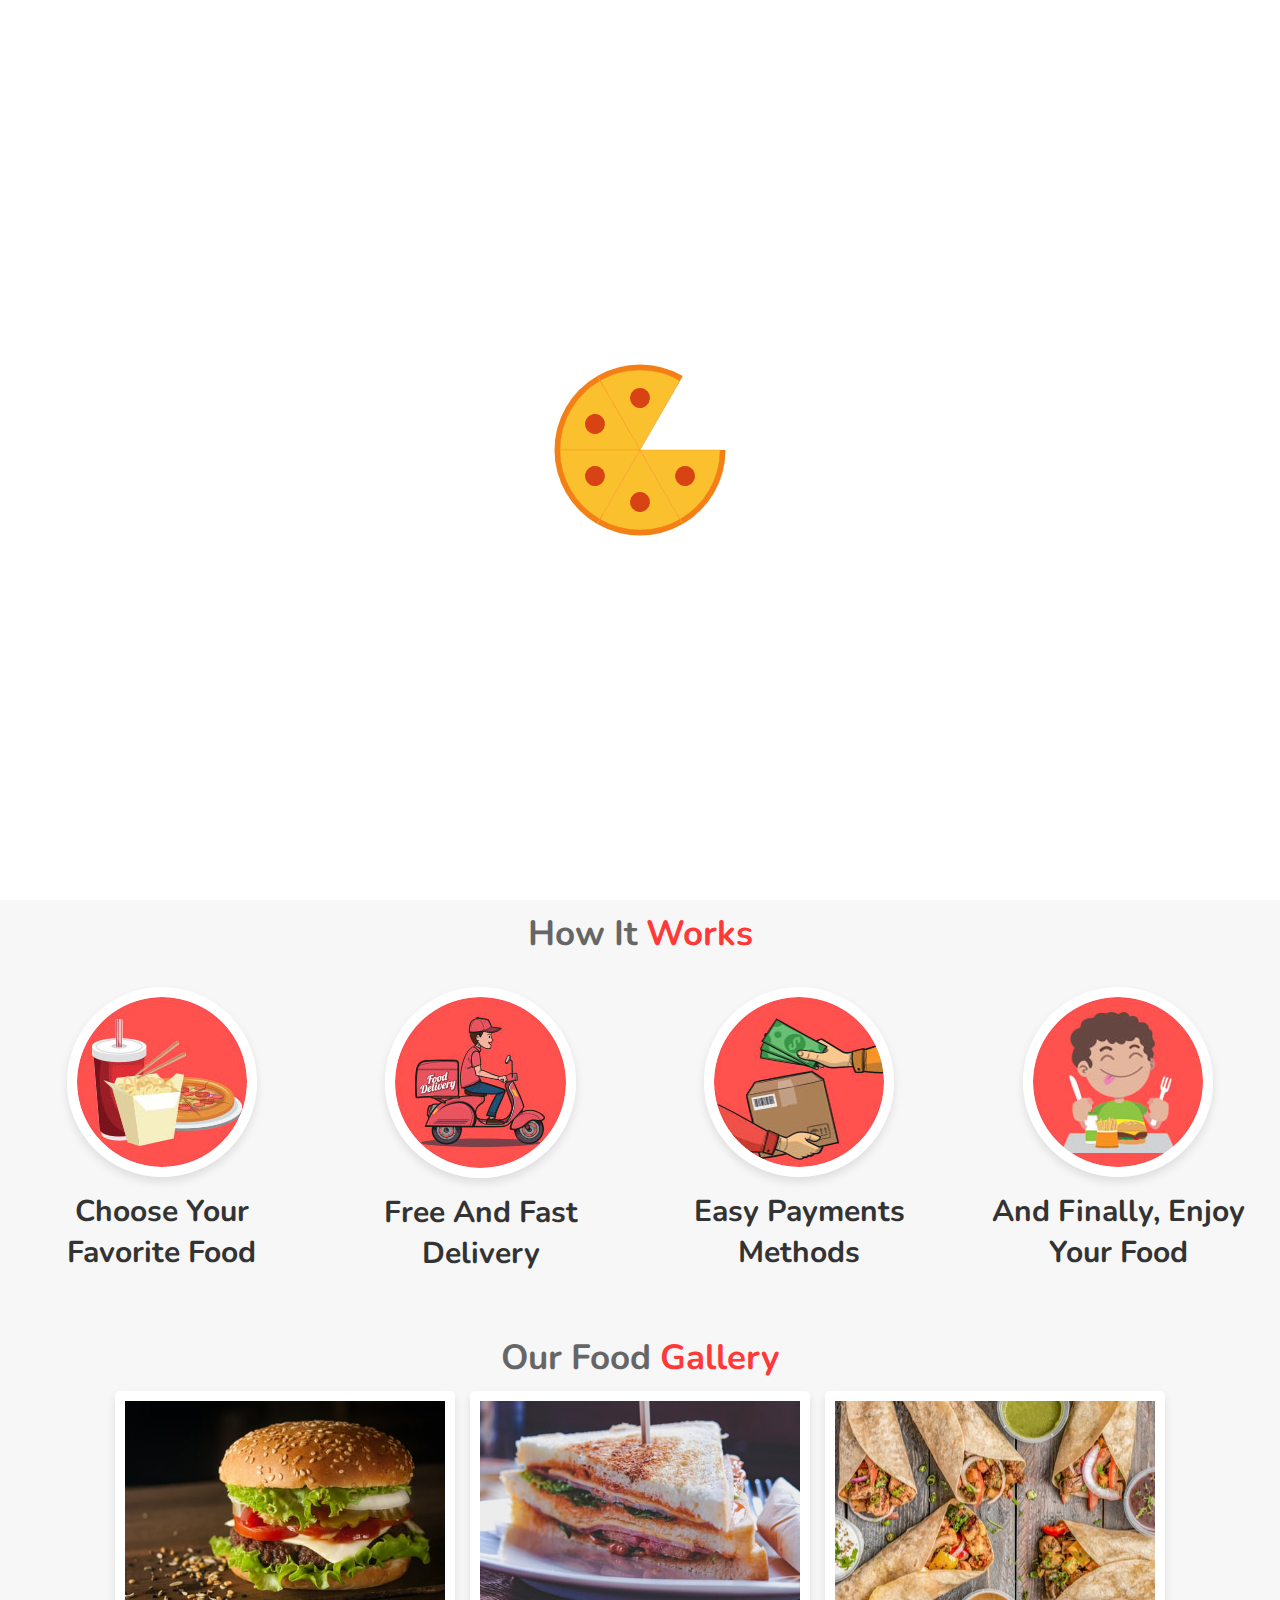
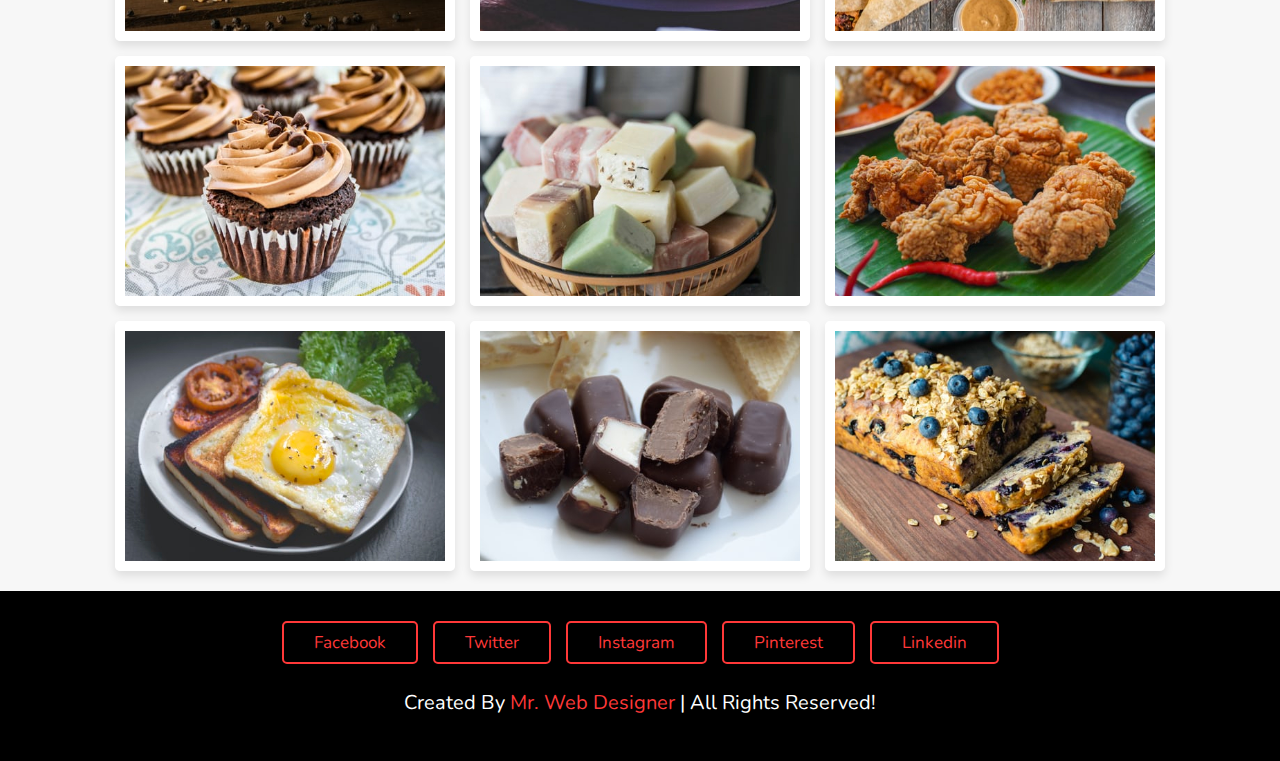
==== index.html @ cdf205b4 "seperation completed" ====
<!DOCTYPE html>
<html lang="en">

<head>
    <meta charset="UTF-8">
    <meta name="viewport" content="width=device-width, initial-scale=1.0">
    <title>complete responsive food website design tutorial </title>

    <!-- font awesome cdn link  -->
    <link rel="stylesheet" href="https://cdnjs.cloudflare.com/ajax/libs/font-awesome/5.15.3/css/all.min.css">

    <!-- custom css file link  -->
    <link rel="stylesheet" href="style/style.css">

</head>

<body>

    <!-- header section starts  -->

    <header>

        <a href="#" class="logo"><i class="fas fa-utensils"></i>food</a>

        <div id="menu-bar" class="fas fa-bars"></div>

        <nav class="navbar">
            <a href="#home">home</a>
            <a href="./speciality.html">speciality</a>
            <a href="./popular.html">popular</a>
            <a href="#gallery">gallery</a>
            <a href="./review.html">review</a>
            <a href="./order.html">order</a>
            <a href="./contact.html">order</a>
        </nav>

    </header>

    <!-- header section ends -->

    <!-- home section starts  -->

    <section class="home" id="home">

        <div class="content">
            <h3>food made with love</h3>
            <p>Lorem ipsum dolor sit, amet consectetur adipisicing elit. Voluptas accusamus tempore temporibus rem amet
                laudantium animi optio voluptatum. Natus obcaecati unde porro nostrum ipsam itaque impedit incidunt rem
                quisquam eos!</p>
            <a href="#" class="btn">order now</a>
        </div>

        <div class="image">
            <img src="images/home-img.png" alt="">
        </div>

    </section>

    <!-- home section ends -->

    <!-- steps section starts  -->

    <div class="step-container">

        <h1 class="heading">how it <span>works</span></h1>

        <section class="steps">

            <div class="box">
                <img src="images/step-1.jpg" alt="">
                <h3>choose your favorite food</h3>
            </div>
            <div class="box">
                <img src="images/step-2.jpg" alt="">
                <h3>free and fast delivery</h3>
            </div>
            <div class="box">
                <img src="images/step-3.jpg" alt="">
                <h3>easy payments methods</h3>
            </div>
            <div class="box">
                <img src="images/step-4.jpg" alt="">
                <h3>and finally, enjoy your food</h3>
            </div>

        </section>

    </div>

    <!-- steps section ends -->

    <!-- gallery section starts  -->

    <section class="gallery" id="gallery">

        <h1 class="heading"> our food <span> gallery </span> </h1>

        <div class="box-container">

            <div class="box">
                <img src="images/g-1.jpg" alt="">
                <div class="content">
                    <h3>tasty food</h3>
                    <p>Lorem ipsum dolor sit, amet consectetur adipisicing elit. Deleniti, ipsum.</p>
                    <a href="#" class="btn">ordern now</a>
                </div>
            </div>
            <div class="box">
                <img src="images/g-2.jpg" alt="">
                <div class="content">
                    <h3>tasty food</h3>
                    <p>Lorem ipsum dolor sit, amet consectetur adipisicing elit. Deleniti, ipsum.</p>
                    <a href="#" class="btn">ordern now</a>
                </div>
            </div>
            <div class="box">
                <img src="images/g-3.jpg" alt="">
                <div class="content">
                    <h3>tasty food</h3>
                    <p>Lorem ipsum dolor sit, amet consectetur adipisicing elit. Deleniti, ipsum.</p>
                    <a href="#" class="btn">ordern now</a>
                </div>
            </div>
            <div class="box">
                <img src="images/g-4.jpg" alt="">
                <div class="content">
                    <h3>tasty food</h3>
                    <p>Lorem ipsum dolor sit, amet consectetur adipisicing elit. Deleniti, ipsum.</p>
                    <a href="#" class="btn">ordern now</a>
                </div>
            </div>
            <div class="box">
                <img src="images/g-5.jpg" alt="">
                <div class="content">
                    <h3>tasty food</h3>
                    <p>Lorem ipsum dolor sit, amet consectetur adipisicing elit. Deleniti, ipsum.</p>
                    <a href="#" class="btn">ordern now</a>
                </div>
            </div>
            <div class="box">
                <img src="images/g-6.jpg" alt="">
                <div class="content">
                    <h3>tasty food</h3>
                    <p>Lorem ipsum dolor sit, amet consectetur adipisicing elit. Deleniti, ipsum.</p>
                    <a href="#" class="btn">ordern now</a>
                </div>
            </div>
            <div class="box">
                <img src="images/g-7.jpg" alt="">
                <div class="content">
                    <h3>tasty food</h3>
                    <p>Lorem ipsum dolor sit, amet consectetur adipisicing elit. Deleniti, ipsum.</p>
                    <a href="#" class="btn">ordern now</a>
                </div>
            </div>
            <div class="box">
                <img src="images/g-8.jpg" alt="">
                <div class="content">
                    <h3>tasty food</h3>
                    <p>Lorem ipsum dolor sit, amet consectetur adipisicing elit. Deleniti, ipsum.</p>
                    <a href="#" class="btn">ordern now</a>
                </div>
            </div>
            <div class="box">
                <img src="images/g-9.jpg" alt="">
                <div class="content">
                    <h3>tasty food</h3>
                    <p>Lorem ipsum dolor sit, amet consectetur adipisicing elit. Deleniti, ipsum.</p>
                    <a href="#" class="btn">ordern now</a>
                </div>
            </div>

        </div>

    </section>

    <!-- gallery section ends -->

    <!-- footer section  -->

    <section class="footer">

        <div class="share">
            <a href="#" class="btn">facebook</a>
            <a href="#" class="btn">twitter</a>
            <a href="#" class="btn">instagram</a>
            <a href="#" class="btn">pinterest</a>
            <a href="#" class="btn">linkedin</a>
        </div>

        <h1 class="credit"> created by <span> mr. web designer </span> | all rights reserved! </h1>

    </section>

    <!-- scroll top button  -->
    <a href="#home" class="fas fa-angle-up" id="scroll-top"></a>

    <!-- loader  -->
    <div class="loader-container">
        <img src="images/loader.gif" alt="">
    </div>

    <!-- custom js file link  -->
    <script src="script/script.js"></script>


</body>

</html>
---- style/style.css ----
@import url('https://fonts.googleapis.com/css2?family=Nunito:wght@200;300;400;600;700&display=swap');

:root{
  --red:#ff3838;
}

*{
  font-family: 'Nunito', sans-serif;
  margin:0; padding:0;
  box-sizing: border-box;
  outline: none; border:none;
  text-decoration: none;
  text-transform: capitalize;
  transition:all .2s linear;
}

*::selection{
  background:var(--red);
  color:#fff;
}

html{
  font-size: 62.5%;
  overflow-x: hidden;
  scroll-behavior: smooth;
  scroll-padding-top: 6rem;
}

body{
  background:#f7f7f7;
}

section{
  padding:2rem 9%;
}

.heading{
  text-align: center;
  font-size: 3.5rem;
  padding:1rem;
  color:#666;
}

.heading span{
  color:var(--red);
}

.btn{
  display: inline-block;
  padding:.8rem 3rem;
  border:.2rem solid var(--red);
  color:var(--red);
  cursor: pointer;
  font-size: 1.7rem;
  border-radius: .5rem;
  position: relative;
  overflow: hidden;
  z-index: 0;
  margin-top: 1rem;
}

.btn::before{
  content: '';
  position: absolute;
  top:0; right: 0;
  width:0%;
  height:100%;
  background:var(--red);
  transition: .3s linear;
  z-index: -1;
}

.btn:hover::before{
  width:100%;
  left: 0;
}

.btn:hover{
  color:#fff;
}

header{
  position: fixed;
  top:0; left: 0; right:0;
  z-index: 1000;
  display: flex;
  align-items: center;
  justify-content: space-between;
  background:#fff;
  padding:2rem 9%;
  box-shadow: 0 .5rem 1rem rgba(0,0,0,.1);
}

header .logo{
  font-size: 2.5rem;
  font-weight: bolder;
  color:#666;
}

header .logo i{
  padding-right: .5rem;
  color:var(--red);
}

header .navbar a{
  font-size: 2rem;
  margin-left: 2rem;
  color:#666;
}

header .navbar a:hover{
  color:var(--red);
}

#menu-bar{
  font-size: 3rem;
  cursor: pointer;
  color:#666;
  border:.1rem solid #666;
  border-radius: .3rem;
  padding:.5rem 1.5rem;
  display: none;
}

.home{
  display: flex;
  flex-wrap: wrap;
  gap:1.5rem;
  min-height: 100vh;
  align-items: center;
  background:url(../images/home-bg.jpg) no-repeat;
  background-size: cover;
  background-position: center;
}

.home .content{
  flex:1 1 40rem;
  padding-top: 6.5rem;
}

.home .image{
  flex:1 1 40rem;
}

.home .image img{
  width:100%;
  padding:1rem;
  animation:float 3s linear infinite;
}

@keyframes float{
  0%, 100%{
    transform: translateY(0rem);
  }
  50%{
    transform: translateY(3rem);
  }
}

.home .content h3{
  font-size: 5rem;
  color:#333;
}

.home .content p{
  font-size: 1.7rem;
  color:#666;
  padding:1rem 0;
}

.speciality .box-container{
  display: flex;
  flex-wrap: wrap;
  gap:1.5rem;
}

.speciality .box-container .box{
  flex:1 1 30rem;
  position: relative;
  overflow: hidden;
  box-shadow: 0 .5rem 1rem rgba(0,0,0,.1);
  border:.1rem solid rgba(0,0,0,.3);
  cursor: pointer;
  border-radius: .5rem;
}

.speciality .box-container .box .image{
  height:100%;
  width:100%;
  object-fit: cover;
  position: absolute;
  top:-100%; left:0;
}

.speciality .box-container .box .content{
  text-align: center;
  background:#fff;
  padding:2rem;
}

.speciality .box-container .box .content img{
  margin:1.5rem 0;
}

.speciality .box-container .box .content h3{
  font-size: 2.5rem;
  color:#333;
}

.speciality .box-container .box .content p{
  font-size: 1.6rem;
  color:#666;
  padding:1rem 0;
}

.speciality .box-container .box:hover .image{
  top:0;
}

.speciality .box-container .box:hover .content{
  transform: translateY(100%);
}

.popular .box-container{
  display: flex;
  flex-wrap: wrap;
  gap:1.5rem;
}

.popular .box-container .box{
  padding:2rem;
  background:#fff;
  box-shadow: 0 .5rem 1rem rgba(0,0,0,.1);
  border:.1rem solid rgba(0,0,0,.3);
  border-radius: .5rem;
  text-align: center;
  flex:1 1 30rem;
  position: relative;
}

.popular .box-container .box img{
  height:25rem;
  object-fit: cover;
  width:100%;
  border-radius: .5rem;
}

.popular .box-container .box .price{
  position: absolute;
  top:3rem; left:3rem;
  background:var(--red);
  color:#fff;
  font-size: 2rem;
  padding:.5rem 1rem;
  border-radius: .5rem;
}

.popular .box-container .box h3{
  color:#333;
  font-size: 2.5rem;
  padding-top: 1rem;
}

.popular .box-container .box .stars i{
  color:gold;
  font-size: 1.7rem;
  padding:1rem .1rem;
}

.steps{
  display: flex;
  flex-wrap: wrap;
  gap:1.5rem;
  padding:1rem;
}

.steps .box{
  flex:1 1 25rem;
  padding:1rem;
  text-align: center;
}

.steps .box img{
  border-radius: 50%;
  border:1rem solid #fff;
  box-shadow: 0 .5rem 1rem rgba(0,0,0,.1);
}

.steps .box h3{
  font-size: 3rem;
  color:#333;
  padding:1rem;
}

.gallery .box-container{
  display: flex;
  flex-wrap: wrap;
  gap:1.5rem;
}

.gallery .box-container .box{
  height:25rem;
  flex:1 1 30rem;
  border:1rem solid #fff;
  box-shadow: 0 .5rem 1rem rgba(0,0,0,.1);
  border-radius: .5rem;
  position: relative;
  overflow: hidden;
}

.gallery .box-container .box img{
  height:100%;
  width:100%;
  object-fit: cover;
}

.gallery .box-container .box .content{
  position: absolute;
  top:-100%; left:0;
  height: 100%;
  width:100%;
  background:rgba(255,255,255,.9);
  padding:2rem;
  padding-top: 5rem;
  text-align: center;
}

.gallery .box-container .box .content h3{
  font-size: 2.5rem;
  color:#333;
}

.gallery .box-container .box .content p{
  font-size: 1.5rem;
  color:#666;
  padding:1rem 0;
}

.gallery .box-container .box:hover .content{
  top:0;
}

.review .box-container{
  display: flex;
  flex-wrap: wrap;
  gap:1.5rem;
}

.review .box-container .box{
  text-align: center;
  padding:2rem;
  border:1rem solid #fff;
  box-shadow: 0 .5rem 1rem rgba(0,0,0,.3);
  border-radius: .5rem;
  flex:1 1 30rem;
  background:#333;
  margin-top: 6rem;
}

.review .box-container .box img{
  height: 12rem;
  width:12rem;
  border-radius: 50%;
  border:1rem solid #fff;
  margin-top: -8rem;
  object-fit: cover;
}

.review .box-container .box h3{
  font-size: 2.5rem;
  color:#fff;
  padding:.5rem 0;
}

.review .box-container .box .stars i{
  font-size: 2rem;
  color:var(--red);
  padding:.5rem 0;
}

.review .box-container .box p{
  font-size: 1.5rem;
  color:#eee;
  padding:1rem 0;
}

.order .row{
  padding:2rem;
  box-shadow: 0 .5rem 1rem rgba(0,0,0,.1);
  background:#fff;
  display: flex;
  flex-wrap: wrap;
  gap:1.5rem;
  border-radius: .5rem;
}

.order .row .image{
  flex:1 1 30rem;
}

.order .row .image img{
  height: 100%;
  width:100%;
  object-fit: cover;
  border-radius: .5rem;
}

.order .row form{
  flex:1 1 50rem;
  padding:1rem;
}

.order .row form .inputBox{
  display: flex;
  justify-content: space-between;
  flex-wrap: wrap;
}

.order .row form .inputBox input, .order .row form textarea{
  padding:1rem;
  margin:1rem 0;
  font-size: 1.7rem;
  color:#333;
  text-transform: none;
  border:.1rem solid rgba(0,0,0,.3);
  border-radius: .5rem;
  width:49%;
}

.order .row form textarea{
  width:100%;
  resize: none;
  height:15rem;
}

.order .row form .btn{
  background:none;
}

.order .row form .btn:hover{
  background:var(--red);
}

.footer{
  background:#000;
  text-align: center;
}

.footer .share{
  display: flex;
  gap:1.5rem;
  justify-content: center;
  flex-wrap: wrap;
}

.footer .credit{
  padding:2.5rem 1rem;
  color:#fff;
  font-weight: normal;
  font-size: 2rem;
}

.footer .credit span{
  color:var(--red);
}

#scroll-top{
  position: fixed;
  top:-120%;
  right:2rem;
  padding:.5rem 1.5rem;
  font-size: 4rem;
  background:var(--red);
  color:#fff;
  border-radius: .5rem;
  transition: 1s linear;
  z-index: 1000;
}

#scroll-top.active{
  top:calc(100% - 12rem)
}

.loader-container{
  position: fixed;
  top:0; left:0;
  z-index: 10000;
  background:#fff;
  display: flex;
  align-items: center;
  justify-content: center;
  height:100%;
  width:100%;
}

.loader-container.fade-out{
  top:-120%;
}














/* media queries  */

@media(max-width:991px){

  html{
    font-size: 55%;
  }

  header{
    padding:2rem;
  }

  section{
    padding:2rem;
  }

}

@media(max-width:768px){

  #menu-bar{
    display: initial;
  }

  header .navbar{
    position: absolute;
    top:100%; left: 0; right:0;
    background: #f7f7f7;
    border-top: .1rem solid rgba(0,0,0,.1);
    clip-path: polygon(0 0, 100% 0, 100% 0, 0 0);
  }

  header .navbar.active{
    clip-path: polygon(0 0, 100% 0, 100% 100%, 0% 100%);
  }

  header .navbar a{
    margin: 1.5rem;
    padding:1.5rem;
    display: block;
    border:.2rem solid rgba(0,0,0,.1);
    border-left:.5rem solid var(--red);
    background:#fff;
  }

}

@media(max-width:450px){

  html{
    font-size: 50%;
  }

  .order .row form .inputBox input{
    width:100%;
  }

}
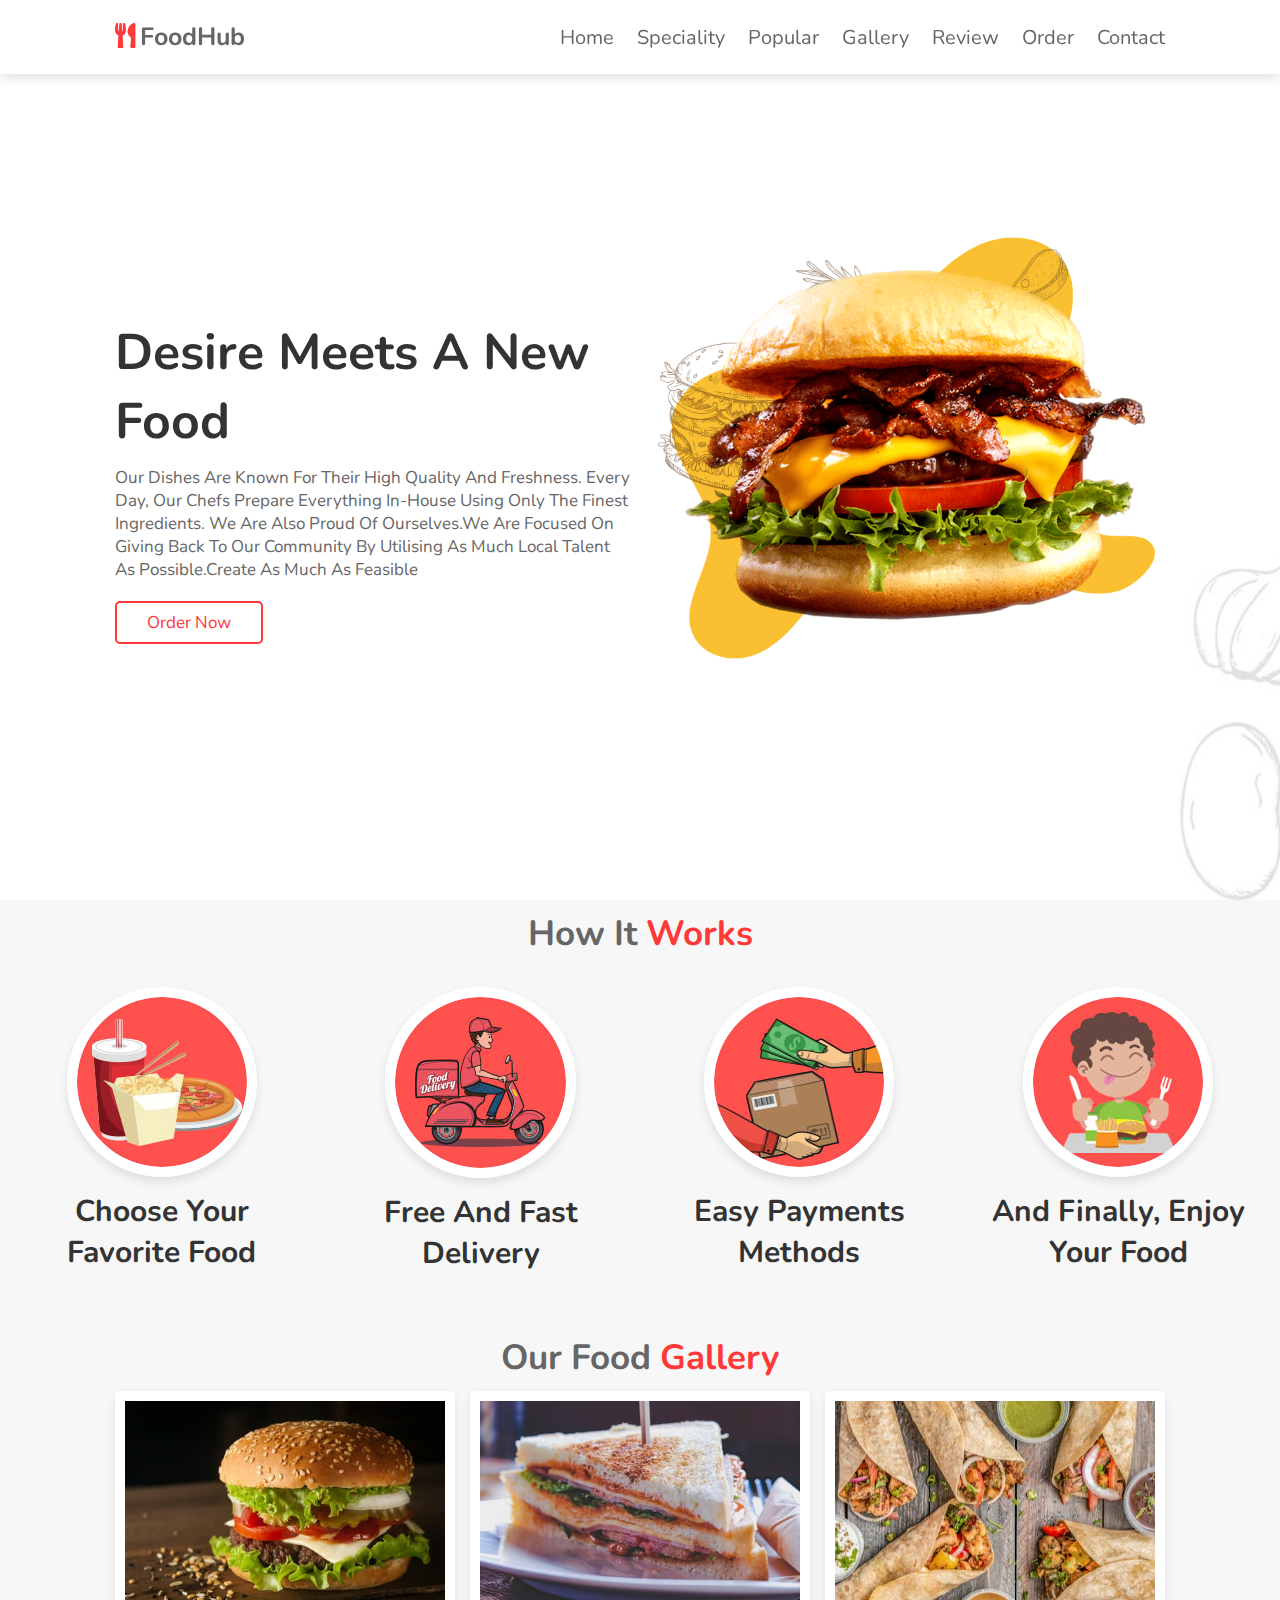
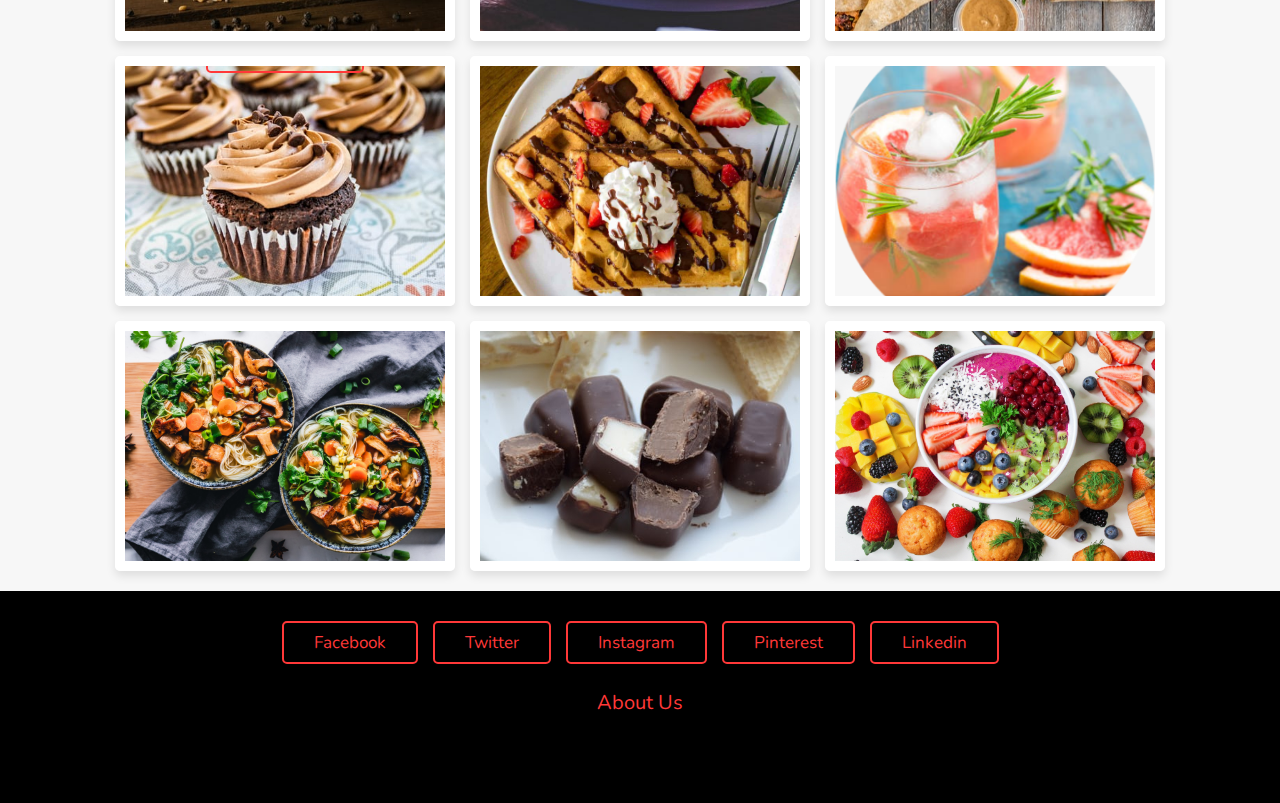
==== commit 8ab339d4: "contact, footer, thankyou remaining" ====
--- a/index.html
+++ b/index.html
@@ -4,7 +4,7 @@
 <head>
     <meta charset="UTF-8">
     <meta name="viewport" content="width=device-width, initial-scale=1.0">
-    <title>complete responsive food website design tutorial </title>
+    <title>FoodHub</title>
 
     <!-- font awesome cdn link  -->
     <link rel="stylesheet" href="https://cdnjs.cloudflare.com/ajax/libs/font-awesome/5.15.3/css/all.min.css">
@@ -20,7 +20,7 @@
 
     <header>
 
-        <a href="#" class="logo"><i class="fas fa-utensils"></i>food</a>
+        <a href="#" class="logo"><i class="fas fa-utensils"></i>FoodHub</a>
 
         <div id="menu-bar" class="fas fa-bars"></div>
 
@@ -31,7 +31,7 @@
             <a href="#gallery">gallery</a>
             <a href="./review.html">review</a>
             <a href="./order.html">order</a>
-            <a href="./contact.html">order</a>
+            <a href="./contact.html">contact</a>
         </nav>
 
     </header>
@@ -43,11 +43,11 @@
     <section class="home" id="home">
 
         <div class="content">
-            <h3>food made with love</h3>
-            <p>Lorem ipsum dolor sit, amet consectetur adipisicing elit. Voluptas accusamus tempore temporibus rem amet
-                laudantium animi optio voluptatum. Natus obcaecati unde porro nostrum ipsam itaque impedit incidunt rem
-                quisquam eos!</p>
-            <a href="#" class="btn">order now</a>
+            <h3>Desire Meets a New Food</h3>
+            <p>Our dishes are known for their high quality and freshness. Every day, our chefs prepare everything
+                in-house using only the finest ingredients. We are also proud of ourselves.We are focused on giving back
+                to our community by utilising as much local talent as possible.create as much as feasible</p>
+            <a href="/order.html" class="btn">order now</a>
         </div>
 
         <div class="image">
@@ -68,19 +68,19 @@
 
             <div class="box">
                 <img src="images/step-1.jpg" alt="">
-                <h3>choose your favorite food</h3>
+                <h3>Choose Your Favorite Food</h3>
             </div>
             <div class="box">
                 <img src="images/step-2.jpg" alt="">
-                <h3>free and fast delivery</h3>
+                <h3>Free And Fast Delivery</h3>
             </div>
             <div class="box">
                 <img src="images/step-3.jpg" alt="">
-                <h3>easy payments methods</h3>
+                <h3>Easy Payments Methods</h3>
             </div>
             <div class="box">
                 <img src="images/step-4.jpg" alt="">
-                <h3>and finally, enjoy your food</h3>
+                <h3>And Finally, Enjoy Your Food</h3>
             </div>
 
         </section>
@@ -100,73 +100,79 @@
             <div class="box">
                 <img src="images/g-1.jpg" alt="">
                 <div class="content">
-                    <h3>tasty food</h3>
-                    <p>Lorem ipsum dolor sit, amet consectetur adipisicing elit. Deleniti, ipsum.</p>
-                    <a href="#" class="btn">ordern now</a>
+                    <h3>Burgers</h3>
+                    <p>VEG BURGER,CHILLI BURGERS WITH PEPPER RELISH RECIPE,
+                        PERI-PERI CHEESE, MEXICAN CHEESE</p>
+                    <a href="/order.html" class="btn">ordern now</a>
                 </div>
             </div>
             <div class="box">
                 <img src="images/g-2.jpg" alt="">
                 <div class="content">
-                    <h3>tasty food</h3>
-                    <p>Lorem ipsum dolor sit, amet consectetur adipisicing elit. Deleniti, ipsum.</p>
-                    <a href="#" class="btn">ordern now</a>
+                    <h3>Sandwiches</h3>
+                    <p>VOLCANO CHEESE, ITALIAN, VOLCANO CHEESE,
+                        CORN CHEESE, MEXICAN CHEESE</p>
+                    <a href="/order.html" class="btn">ordern now</a>
                 </div>
             </div>
             <div class="box">
                 <img src="images/g-3.jpg" alt="">
                 <div class="content">
-                    <h3>tasty food</h3>
-                    <p>Lorem ipsum dolor sit, amet consectetur adipisicing elit. Deleniti, ipsum.</p>
-                    <a href="#" class="btn">ordern now</a>
+                    <h3>Rolls</h3>
+                    <p>SPRING ROLLS, VEG ROLLS, PANEER ROLLS, MANCHURIYAN ROLLS, ITALIAN ROLLS</p>
+                    <a href="/order.html" class="btn">ordern now</a>
                 </div>
             </div>
             <div class="box">
                 <img src="images/g-4.jpg" alt="">
                 <div class="content">
-                    <h3>tasty food</h3>
-                    <p>Lorem ipsum dolor sit, amet consectetur adipisicing elit. Deleniti, ipsum.</p>
-                    <a href="#" class="btn">ordern now</a>
+                    <h3>Cupcakes</h3>
+                    <p>HOMEMADE FUNFETTI CUPCAKES, MARGARITA CUPCAKES,
+                        MOCHA CUPCAKES WITH ESPRESSO FROSTING</p>
+                    <a href="/order.html" class="btn">ordern now</a>
                 </div>
             </div>
             <div class="box">
                 <img src="images/g-5.jpg" alt="">
                 <div class="content">
-                    <h3>tasty food</h3>
-                    <p>Lorem ipsum dolor sit, amet consectetur adipisicing elit. Deleniti, ipsum.</p>
-                    <a href="#" class="btn">ordern now</a>
-                </div>
-            </div>
-            <div class="box">
-                <img src="images/g-6.jpg" alt="">
-                <div class="content">
-                    <h3>tasty food</h3>
-                    <p>Lorem ipsum dolor sit, amet consectetur adipisicing elit. Deleniti, ipsum.</p>
-                    <a href="#" class="btn">ordern now</a>
+                    <h3>Waffle</h3>
+                    <p>BELGIUM WAFFLE WITH CHOCLATE AND ICE CREAM, CHOCLATE HAZELNUT, OREO,
+                        KITKAT</p>
+                    <a href="/order.html" class="btn">ordern now</a>
+                </div>
+            </div>
+            <div class="box">
+                <img src="images/g-6.png" alt="">
+                <div class="content">
+                    <h3>Classic Mojito</h3>
+                    <p>STRAWBERRY, KIWI, ORANGE, MINT, BLUEBERRY,
+                        GREEN APPLE, BLUE LIME, RAW MANGO, BLACK CURRENT</p>
+                    <a href="/order.html" class="btn">ordern now</a>
                 </div>
             </div>
             <div class="box">
                 <img src="images/g-7.jpg" alt="">
                 <div class="content">
-                    <h3>tasty food</h3>
-                    <p>Lorem ipsum dolor sit, amet consectetur adipisicing elit. Deleniti, ipsum.</p>
-                    <a href="#" class="btn">ordern now</a>
+                    <h3>Salads</h3>
+                    <p>CLASSIC GREEK SALAD, FRUITY PASTA SALAD, BULGUR WHEAT AND SHRIMP SALAD,
+                        NEW POTATO SALAD</p>
+                    <a href="/order.html" class="btn">ordern now</a>
                 </div>
             </div>
             <div class="box">
                 <img src="images/g-8.jpg" alt="">
                 <div class="content">
-                    <h3>tasty food</h3>
-                    <p>Lorem ipsum dolor sit, amet consectetur adipisicing elit. Deleniti, ipsum.</p>
-                    <a href="#" class="btn">ordern now</a>
+                    <h3>Choclates</h3>
+                    <p>CHOCLATE TRUFFLE, STRAWBERRY, CHOCLATE CRACKLE, FRUIT AND NUT, ALMOND, CARAMEL</p>
+                    <a href="/order.html" class="btn">ordern now</a>
                 </div>
             </div>
             <div class="box">
                 <img src="images/g-9.jpg" alt="">
                 <div class="content">
-                    <h3>tasty food</h3>
-                    <p>Lorem ipsum dolor sit, amet consectetur adipisicing elit. Deleniti, ipsum.</p>
-                    <a href="#" class="btn">ordern now</a>
+                    <h3>Fresh & Delicious Fruits</h3>
+                    <p> STRAWBERRY, KIWI, ORANGE,GREEN APPLE, RAW MANGO, BERRIES</p>
+                    <a href="/order.html" class="btn">ordern now</a>
                 </div>
             </div>
 
@@ -188,18 +194,16 @@
             <a href="#" class="btn">linkedin</a>
         </div>
 
-        <h1 class="credit"> created by <span> mr. web designer </span> | all rights reserved! </h1>
+        <h1 class="credit"><span>About Us</span></h1>
+        <p>36, cadillac Creasent Brampton, Ontario, canada</p>
+        <p>3657-786-004</p>
+        <p>hsbhathal001@gmail.com</p>
 
     </section>
 
     <!-- scroll top button  -->
     <a href="#home" class="fas fa-angle-up" id="scroll-top"></a>
 
-    <!-- loader  -->
-    <div class="loader-container">
-        <img src="images/loader.gif" alt="">
-    </div>
-
     <!-- custom js file link  -->
     <script src="script/script.js"></script>
 
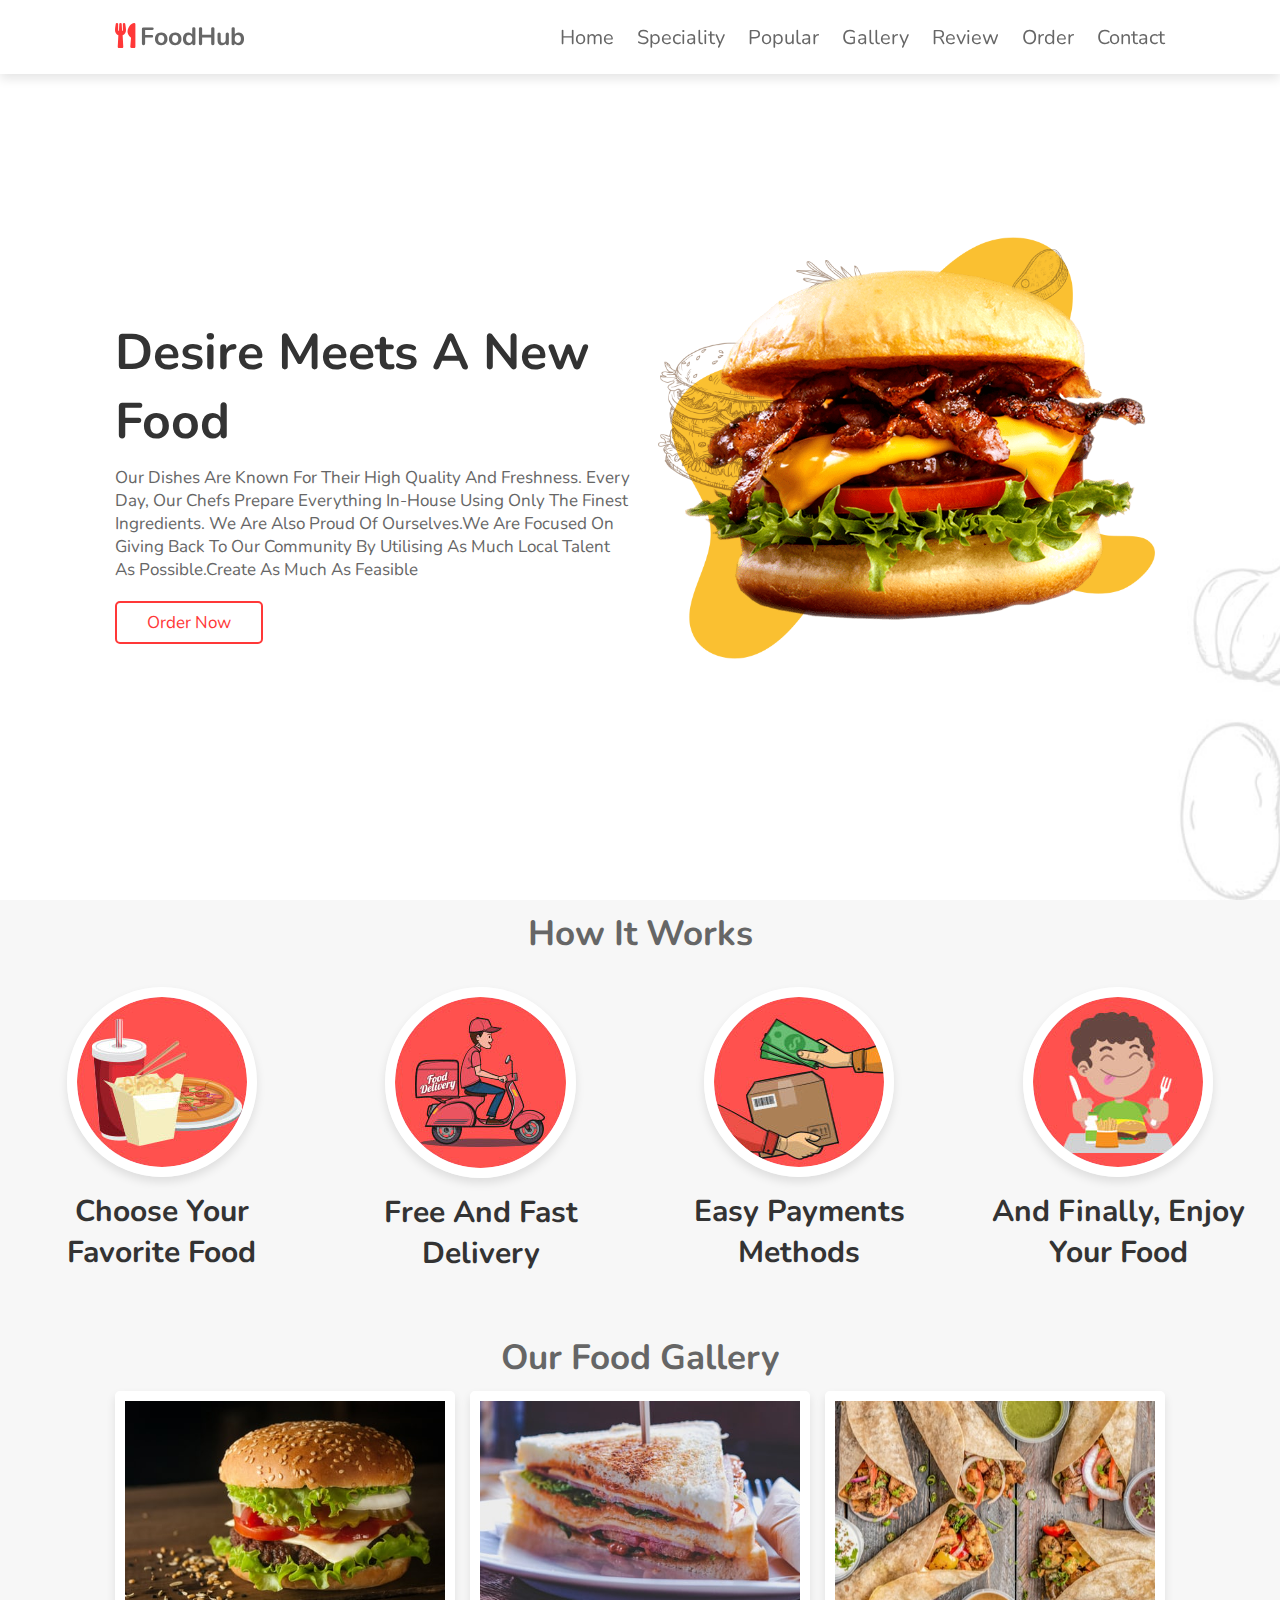
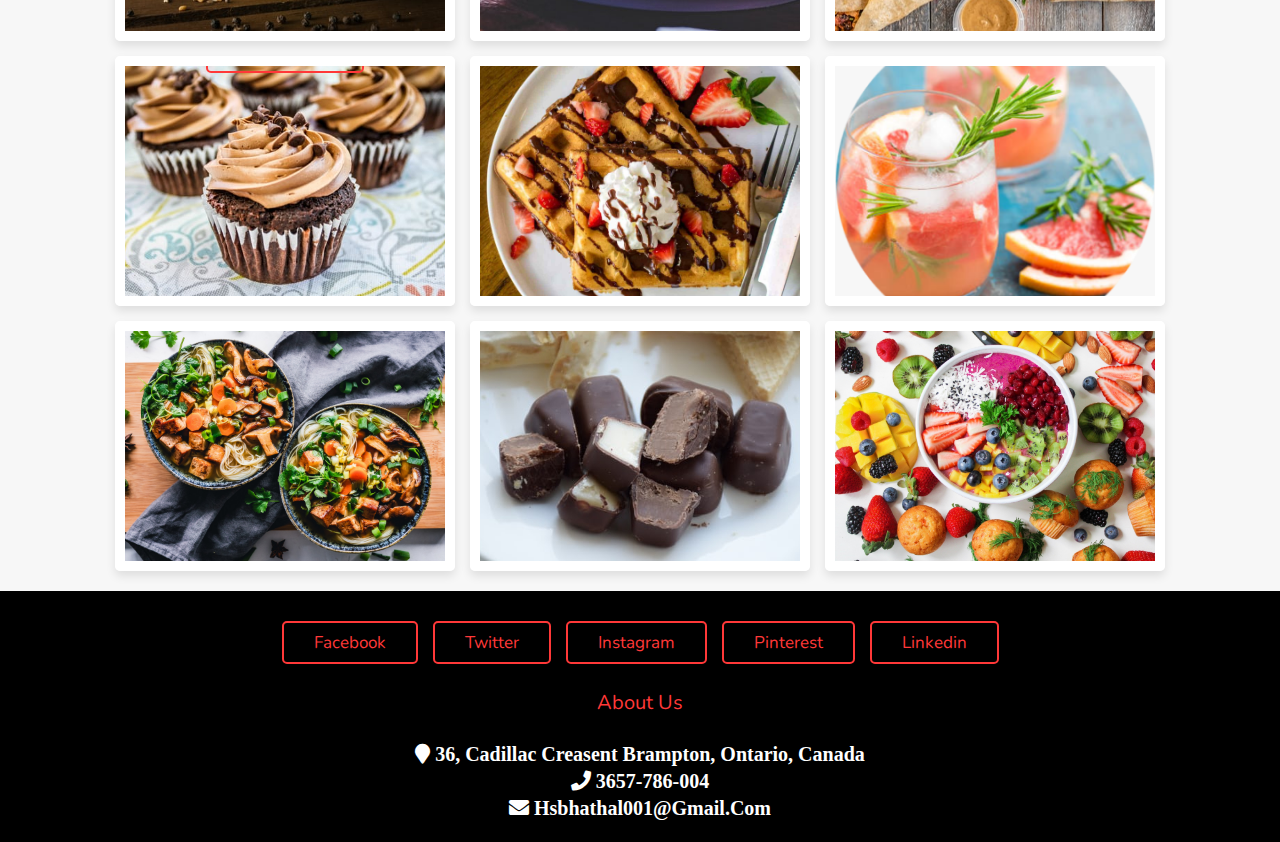
==== commit 1640f8ba: "completed" ====
--- a/index.html
+++ b/index.html
@@ -62,7 +62,7 @@
 
     <div class="step-container">
 
-        <h1 class="heading">how it <span>works</span></h1>
+        <h1 class="head">how it <span>works</span></h1>
 
         <section class="steps">
 
@@ -93,7 +93,7 @@
 
     <section class="gallery" id="gallery">
 
-        <h1 class="heading"> our food <span> gallery </span> </h1>
+        <h1 class="head"> our food <span> gallery </span> </h1>
 
         <div class="box-container">
 
@@ -195,10 +195,11 @@
         </div>
 
         <h1 class="credit"><span>About Us</span></h1>
-        <p>36, cadillac Creasent Brampton, Ontario, canada</p>
-        <p>3657-786-004</p>
-        <p>hsbhathal001@gmail.com</p>
-
+       <div class="foot">
+       <p><i class="fas fa-map-marker"> 36, cadillac Creasent Brampton, Ontario, canada</i></p>
+        <p><i class="fas fa-phone">   3657-786-004</i></p>
+        <p><i class="fas fa-envelope">  hsbhathal001@gmail.com</i></p>
+        </div>
     </section>
 
     <!-- scroll top button  -->
--- a/style/style.css
+++ b/style/style.css
@@ -33,8 +33,14 @@
 section{
   padding:2rem 9%;
 }
-
+.head{
+  text-align: center;
+  font-size: 3.5rem;
+  padding:1rem;
+  color:#666;
+}
 .heading{
+  margin-top: 80px;
   text-align: center;
   font-size: 3.5rem;
   padding:1rem;
@@ -386,6 +392,7 @@
 
 .order .row{
   padding:2rem;
+  margin-bottom: 10rem;
   box-shadow: 0 .5rem 1rem rgba(0,0,0,.1);
   background:#fff;
   display: flex;
@@ -441,6 +448,77 @@
   background:var(--red);
 }
 
+.contact .row{
+  padding:2rem;
+  margin-bottom: 10rem;
+  box-shadow: 0 .5rem 1rem rgba(0,0,0,.1);
+  background:#fff;
+  display: flex;
+  flex-wrap: wrap;
+  gap:1.5rem;
+  border-radius: .5rem;
+}
+
+.contact .row .image{
+  flex:1 1 30rem;
+}
+
+.contact .row .image img{
+  height: 100%;
+  width:100%;
+  object-fit: cover;
+  border-radius: .5rem;
+}
+
+.contact .row form{
+  flex:1 1 50rem;
+  padding:1rem;
+}
+
+.contact .row form .inputBox{
+  display: flex;
+  justify-content: space-between;
+  flex-wrap: wrap;
+}
+
+.contact .row form .inputBox input, .contact .row form textarea{
+  padding:1rem;
+  margin:1rem 0;
+  font-size: 1.7rem;
+  color:#333;
+  text-transform: none;
+  border:.1rem solid rgba(0,0,0,.3);
+  border-radius: .5rem;
+  width:49%;
+}
+
+.contact .row form textarea{
+  width:100%;
+  resize: none;
+  height:15rem;
+}
+
+.contact .row form .btn{
+  background:none;
+}
+
+.contact .row form .btn:hover{
+  background:var(--red);
+}
+
+.row{
+  display: flex;
+  margin-top: 100px;
+  align-items: center;
+  justify-content: center;
+}
+.row p{
+  font-size: 3rem;
+
+}
+.text-heading{
+  font-size: 8rem !important;
+}
 .footer{
   background:#000;
   text-align: center;
@@ -463,7 +541,11 @@
 .footer .credit span{
   color:var(--red);
 }
-
+.foot{
+  color: #ffffff;
+  font-size: 2rem;
+  text-transform: initial !important;
+}
 #scroll-top{
   position: fixed;
   top:-120%;
@@ -481,23 +563,6 @@
   top:calc(100% - 12rem)
 }
 
-.loader-container{
-  position: fixed;
-  top:0; left:0;
-  z-index: 10000;
-  background:#fff;
-  display: flex;
-  align-items: center;
-  justify-content: center;
-  height:100%;
-  width:100%;
-}
-
-.loader-container.fade-out{
-  top:-120%;
-}
-
-
 
 
 
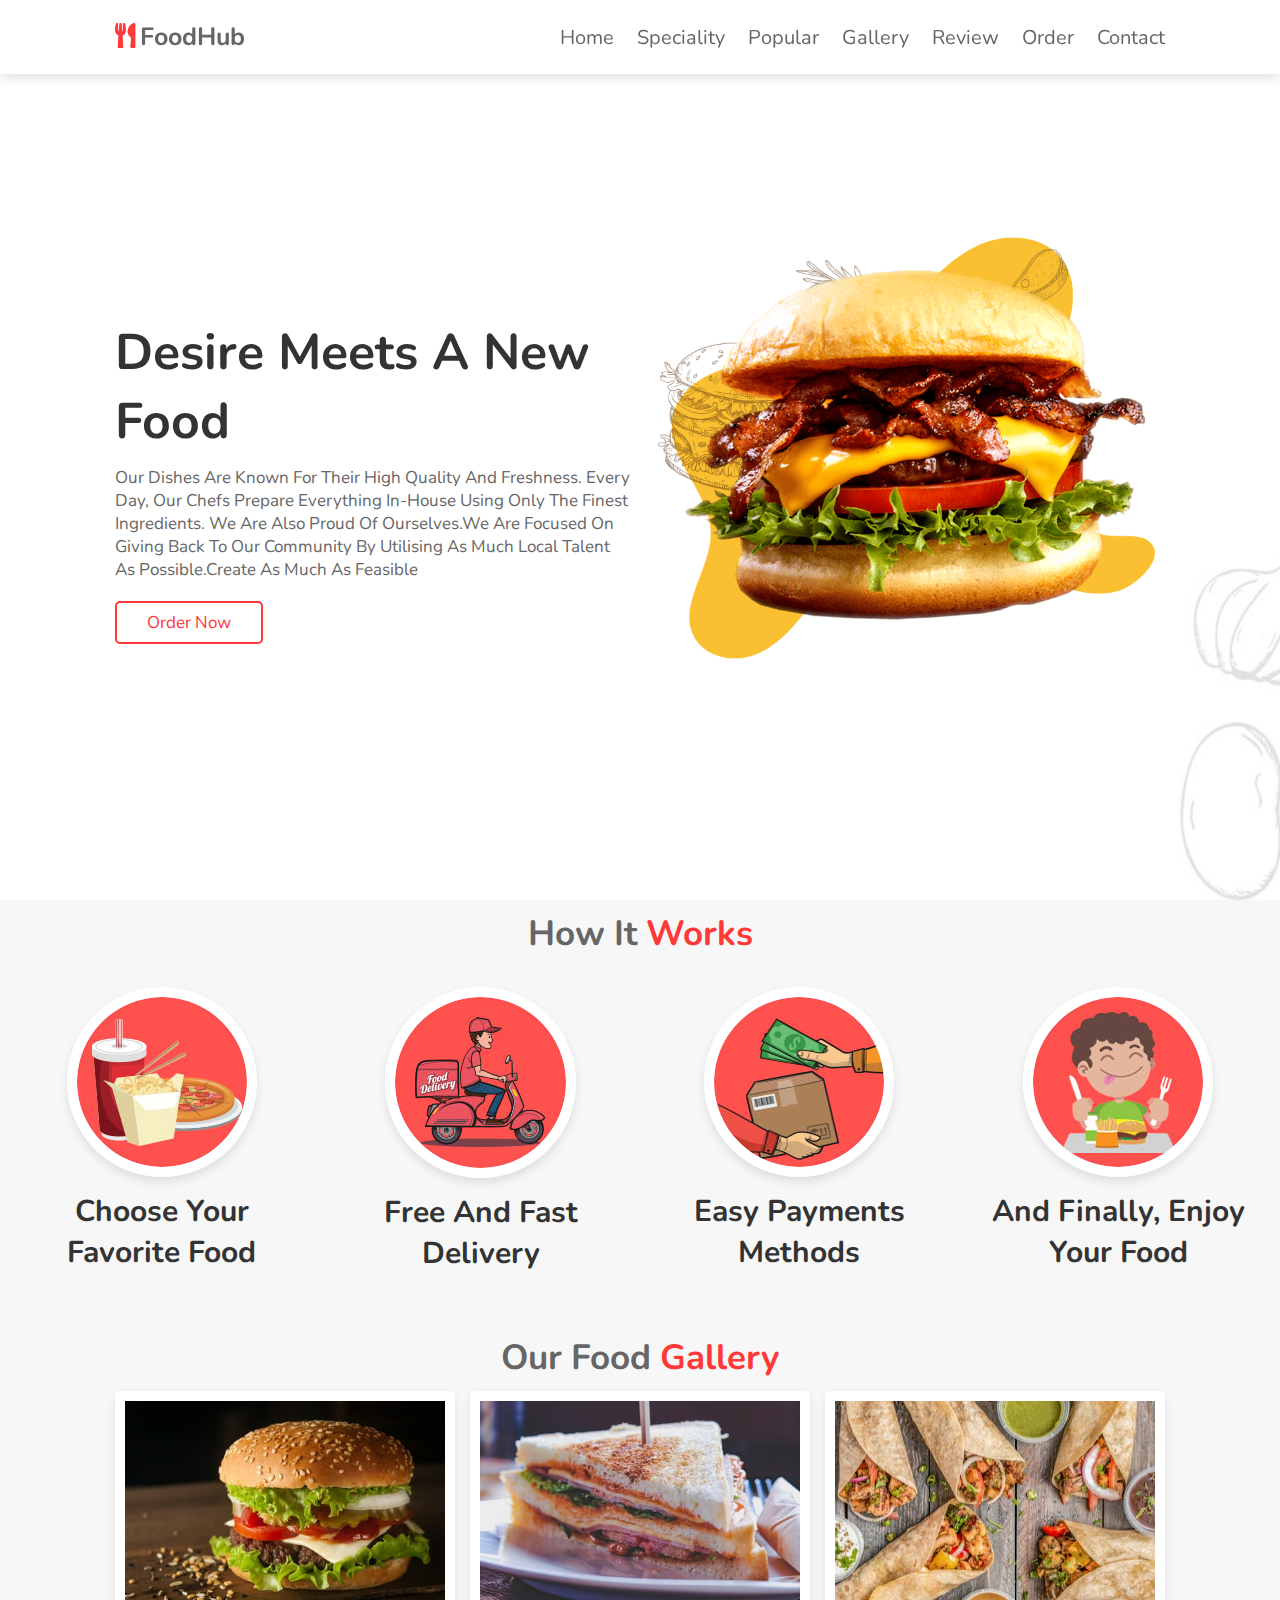
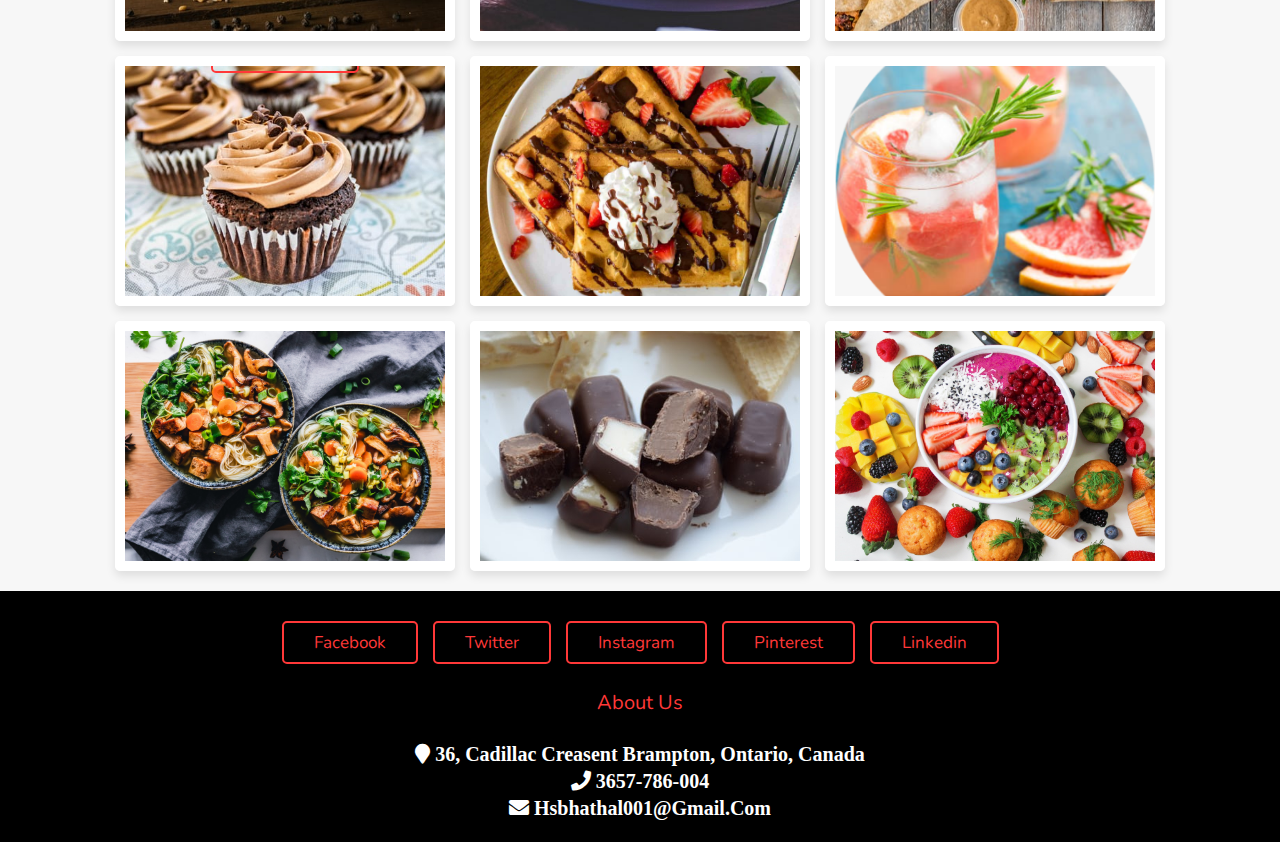
==== commit df83fd16: "gallery modified" ====
--- a/index.html
+++ b/index.html
@@ -103,7 +103,7 @@
                     <h3>Burgers</h3>
                     <p>VEG BURGER,CHILLI BURGERS WITH PEPPER RELISH RECIPE,
                         PERI-PERI CHEESE, MEXICAN CHEESE</p>
-                    <a href="/order.html" class="btn">ordern now</a>
+                    <a href="/order.html" class="btn">order now</a>
                 </div>
             </div>
             <div class="box">
@@ -112,7 +112,7 @@
                     <h3>Sandwiches</h3>
                     <p>VOLCANO CHEESE, ITALIAN, VOLCANO CHEESE,
                         CORN CHEESE, MEXICAN CHEESE</p>
-                    <a href="/order.html" class="btn">ordern now</a>
+                    <a href="/order.html" class="btn">order now</a>
                 </div>
             </div>
             <div class="box">
@@ -120,7 +120,7 @@
                 <div class="content">
                     <h3>Rolls</h3>
                     <p>SPRING ROLLS, VEG ROLLS, PANEER ROLLS, MANCHURIYAN ROLLS, ITALIAN ROLLS</p>
-                    <a href="/order.html" class="btn">ordern now</a>
+                    <a href="/order.html" class="btn">order now</a>
                 </div>
             </div>
             <div class="box">
@@ -129,7 +129,7 @@
                     <h3>Cupcakes</h3>
                     <p>HOMEMADE FUNFETTI CUPCAKES, MARGARITA CUPCAKES,
                         MOCHA CUPCAKES WITH ESPRESSO FROSTING</p>
-                    <a href="/order.html" class="btn">ordern now</a>
+                    <a href="/order.html" class="btn">order now</a>
                 </div>
             </div>
             <div class="box">
@@ -138,7 +138,7 @@
                     <h3>Waffle</h3>
                     <p>BELGIUM WAFFLE WITH CHOCLATE AND ICE CREAM, CHOCLATE HAZELNUT, OREO,
                         KITKAT</p>
-                    <a href="/order.html" class="btn">ordern now</a>
+                    <a href="/order.html" class="btn">order now</a>
                 </div>
             </div>
             <div class="box">
@@ -147,7 +147,7 @@
                     <h3>Classic Mojito</h3>
                     <p>STRAWBERRY, KIWI, ORANGE, MINT, BLUEBERRY,
                         GREEN APPLE, BLUE LIME, RAW MANGO, BLACK CURRENT</p>
-                    <a href="/order.html" class="btn">ordern now</a>
+                    <a href="/order.html" class="btn">order now</a>
                 </div>
             </div>
             <div class="box">
@@ -156,7 +156,7 @@
                     <h3>Salads</h3>
                     <p>CLASSIC GREEK SALAD, FRUITY PASTA SALAD, BULGUR WHEAT AND SHRIMP SALAD,
                         NEW POTATO SALAD</p>
-                    <a href="/order.html" class="btn">ordern now</a>
+                    <a href="/order.html" class="btn">order now</a>
                 </div>
             </div>
             <div class="box">
@@ -164,7 +164,7 @@
                 <div class="content">
                     <h3>Choclates</h3>
                     <p>CHOCLATE TRUFFLE, STRAWBERRY, CHOCLATE CRACKLE, FRUIT AND NUT, ALMOND, CARAMEL</p>
-                    <a href="/order.html" class="btn">ordern now</a>
+                    <a href="/order.html" class="btn">order now</a>
                 </div>
             </div>
             <div class="box">
@@ -172,7 +172,7 @@
                 <div class="content">
                     <h3>Fresh & Delicious Fruits</h3>
                     <p> STRAWBERRY, KIWI, ORANGE,GREEN APPLE, RAW MANGO, BERRIES</p>
-                    <a href="/order.html" class="btn">ordern now</a>
+                    <a href="/order.html" class="btn">order now</a>
                 </div>
             </div>
 
@@ -195,10 +195,10 @@
         </div>
 
         <h1 class="credit"><span>About Us</span></h1>
-       <div class="foot">
-       <p><i class="fas fa-map-marker"> 36, cadillac Creasent Brampton, Ontario, canada</i></p>
-        <p><i class="fas fa-phone">   3657-786-004</i></p>
-        <p><i class="fas fa-envelope">  hsbhathal001@gmail.com</i></p>
+        <div class="foot">
+            <p><i class="fas fa-map-marker"> 36, cadillac Creasent Brampton, Ontario, canada</i></p>
+            <p><i class="fas fa-phone"> 3657-786-004</i></p>
+            <p><i class="fas fa-envelope"> hsbhathal001@gmail.com</i></p>
         </div>
     </section>
 
--- a/style/style.css
+++ b/style/style.css
@@ -38,6 +38,9 @@
   font-size: 3.5rem;
   padding:1rem;
   color:#666;
+}
+.head span{
+  color:var(--red);
 }
 .heading{
   margin-top: 80px;
@@ -595,6 +598,26 @@
 
 @media(max-width:768px){
 
+  .row{
+    flex-direction: column;
+    padding-bottom: 30px;
+  }
+  .row img{
+    width: 80%;
+  }
+  .row h1{
+    font-size: 5rem !important;
+  }
+  .row p{
+    font-size: 3rem !important
+  }
+  .row div{
+    /* width: 80%; */
+    display: flex;
+    flex-direction: column;
+    justify-content: center;
+    align-items: center;
+  }
   #menu-bar{
     display: initial;
   }
